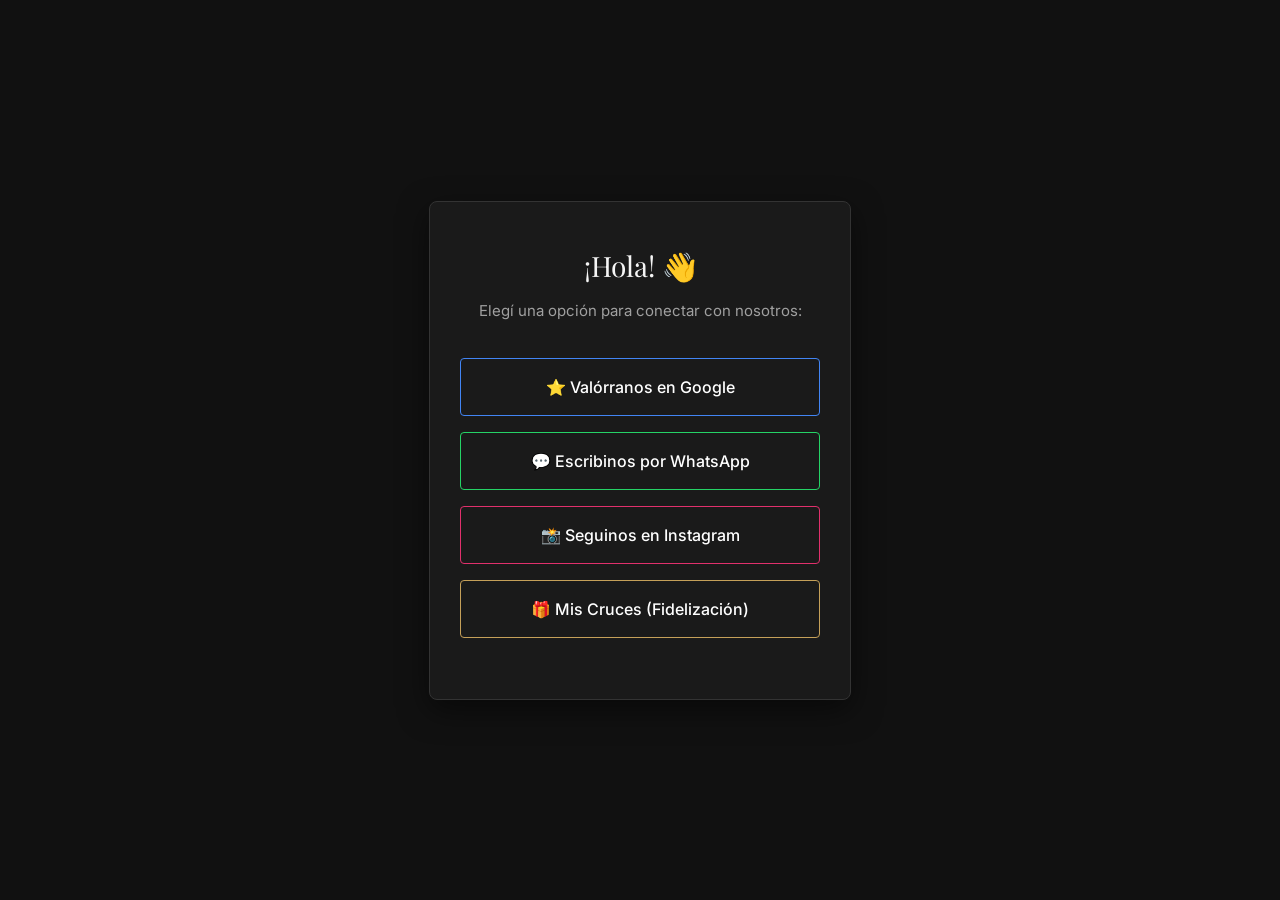
==== index.html @ ed88a27f "Update index.html" ====
<!DOCTYPE html>
<html lang="es">
<head>
    <meta charset="UTF-8">
    <meta name="viewport" content="width=device-width, initial-scale=1.0">
    <title>Contacto - La Bosch</title>
    <link rel="stylesheet" href="styles.css">
    <!-- Fuentes -->
    <link rel="preconnect" href="https://fonts.googleapis.com">
    <link rel="preconnect" href="https://fonts.gstatic.com" crossorigin>
    <link href="https://fonts.googleapis.com/css2?family=Inter:wght@400;500;600;700&family=Playfair+Display:ital,wght@0,400..900;1,400..900&display=swap" rel="stylesheet">
</head>
<body>

    <main class="card">
        <h2>¡Hola! 👋</h2>
        <p>Elegí una opción para conectar con nosotros:</p>

        <!-- Botón de Google -->
        <a href="https://search.google.com/local/writereview?placeid=ChIJKwK-dLy5vJURDs5I4phVjVs" target="_blank" rel="noopener noreferrer" class="btn btn-google">
            ⭐ Valórranos en Google
        </a>

        <!-- Botón de WhatsApp -->
        <a href="https://wa.me/5491136282553" target="_blank" rel="noopener noreferrer" class="btn btn-whatsapp">
            💬 Escribinos por WhatsApp
        </a>

        <!-- Botón de Instagram -->
        <a href="https://instagram.com/chao.bau99" target="_blank" rel="noopener noreferrer" class="btn btn-instagram">
            📸 Seguinos en Instagram
        </a>

        <!-- Botón de Fidelización (Te lleva a la otra página) -->
        <a href="fidelizacion.html" class="btn btn-fidelizacion">
            🎁 Mis Cruces (Fidelización)
        </a>
    </main>

</body>
</html>
---- styles.css ----
/* Configuración general: Fondo limpio y sofisticado */
body {
    font-family: 'Playfair Display', serif;
    background-color: #111111;
    color: #e0e0e0;
    margin: 0;
    padding: 20px;
    display: flex;
    justify-content: center;
    align-items: center;
    min-height: 100vh;
    box-sizing: border-box;
}

/* Tarjeta principal */
.card {
    background: #1a1a1a;
    border: 1px solid #333333;
    padding: 45px 30px;
    border-radius: 8px;
    box-shadow: 0 10px 30px rgba(0, 0, 0, 0.5);
    width: 100%;
    max-width: 360px;
    text-align: center;
}

/* Título */
h2 {
    color: #f5f5f5;
    margin-top: 0;
    margin-bottom: 15px;
    font-size: 28px;
    font-weight: 400;
    font-family: 'Playfair Display', serif;
}

/* Párrafo */
p {
    color: #a0a0a0;
    font-size: 15px;
    margin-bottom: 35px;
    line-height: 1.6;
    font-family: 'Inter', sans-serif;
}

/* Botones base */
.btn {
    display: flex;
    align-items: center;
    justify-content: center;
    gap: 12px;
    color: #ffffff;
    text-decoration: none;
    padding: 18px;
    margin: 16px 0;
    border-radius: 4px;
    font-weight: 500;
    font-size: 16px;
    transition: all 0.3s ease;
    border: 1px solid transparent;
    font-family: 'Inter', sans-serif;
    cursor: pointer;
    width: 100%;
    box-sizing: border-box;
    background-color: transparent; /* Evita que aparezca el fondo blanco */
}

.btn:hover {
    transform: translateY(-2px);
}

.btn:active {
    transform: scale(0.99);
}

/* Estilos específicos de botones */
.btn-google { 
    border-color: #4285F4;
}
.btn-google:hover {
    background-color: rgba(66, 133, 244, 0.1);
    color: #4285F4;
}

.btn-whatsapp { 
    border-color: #25D366;
}
.btn-whatsapp:hover {
    background-color: rgba(37, 211, 102, 0.1);
    color: #25D366;
}

.btn-instagram { 
    border-color: #E1306C;
}
.btn-instagram:hover {
    background-color: rgba(225, 48, 108, 0.1);
    color: #E1306C;
}

/* Botón de Fidelización (Elegante, borde dorado) */
.btn-fidelizacion {
    border-color: #c5a059;
    color: #ffffff;
}
.btn-fidelizacion:hover {
    background-color: rgba(197, 160, 89, 0.15);
    border-color: #c5a059;
    color: #c5a059;
}

/* Estilos para el Modal / Ventana Emergente */
.modal {
    position: fixed;
    top: 0;
    left: 0;
    width: 100%;
    height: 100%;
    background-color: rgba(0, 0, 0, 0.8);
    display: flex;
    justify-content: center;
    align-items: center;
    z-index: 1000;
    padding: 20px;
    box-sizing: border-box;
}

.modal-content {
    background: #1a1a1a;
    border: 1px solid #333333;
    padding: 30px;
    border-radius: 8px;
    width: 100%;
    max-width: 340px;
    text-align: center;
    position: relative;
    box-shadow: 0 15px 35px rgba(0,0,0,0.6);
}

.close-btn {
    position: absolute;
    top: 15px;
    right: 20px;
    font-size: 24px;
    color: #a0a0a0;
    cursor: pointer;
    transition: color 0.3s;
}

.close-btn:hover {
    color: #ffffff;
}

/* Inputs y botones internos del modal */
.modal-content input[type="tel"] {
    width: 100%;
    padding: 14px;
    margin-bottom: 20px;
    background: #111111;
    border: 1px solid #333333;
    border-radius: 4px;
    color: #ffffff;
    font-size: 16px;
    box-sizing: border-box;
    font-family: 'Inter', sans-serif;
}

.modal-content input[type="tel"]:focus {
    border-color: #c5a059;
    outline: none;
}

.btn-consultar, .btn-volver {
    background-color: #c5a059;
    color: #111111;
    border: none;
    padding: 14px;
    width: 100%;
    border-radius: 4px;
    font-weight: 600;
    font-size: 16px;
    cursor: pointer;
    font-family: 'Inter', sans-serif;
    transition: background-color 0.3s;
}

.btn-consultar:hover, .btn-volver:hover {
    background-color: #d6b26d;
}

/* Visualización del cartoncito de cruces */
#cartonCruces {
    font-size: 24px;
    letter-spacing: 4px;
    margin: 20px 0;
    background: #111111;
    padding: 15px;
    border-radius: 4px;
    border: 1px solid #333333;
}

.btn-volver {
    margin-top: 15px;
    background: transparent;
    border: 1px solid #333333;
    color: #a0a0a0;
}

.btn-volver:hover {
    background: #242424;
    color: #ffffff;
    border-color: #c5a059;
}
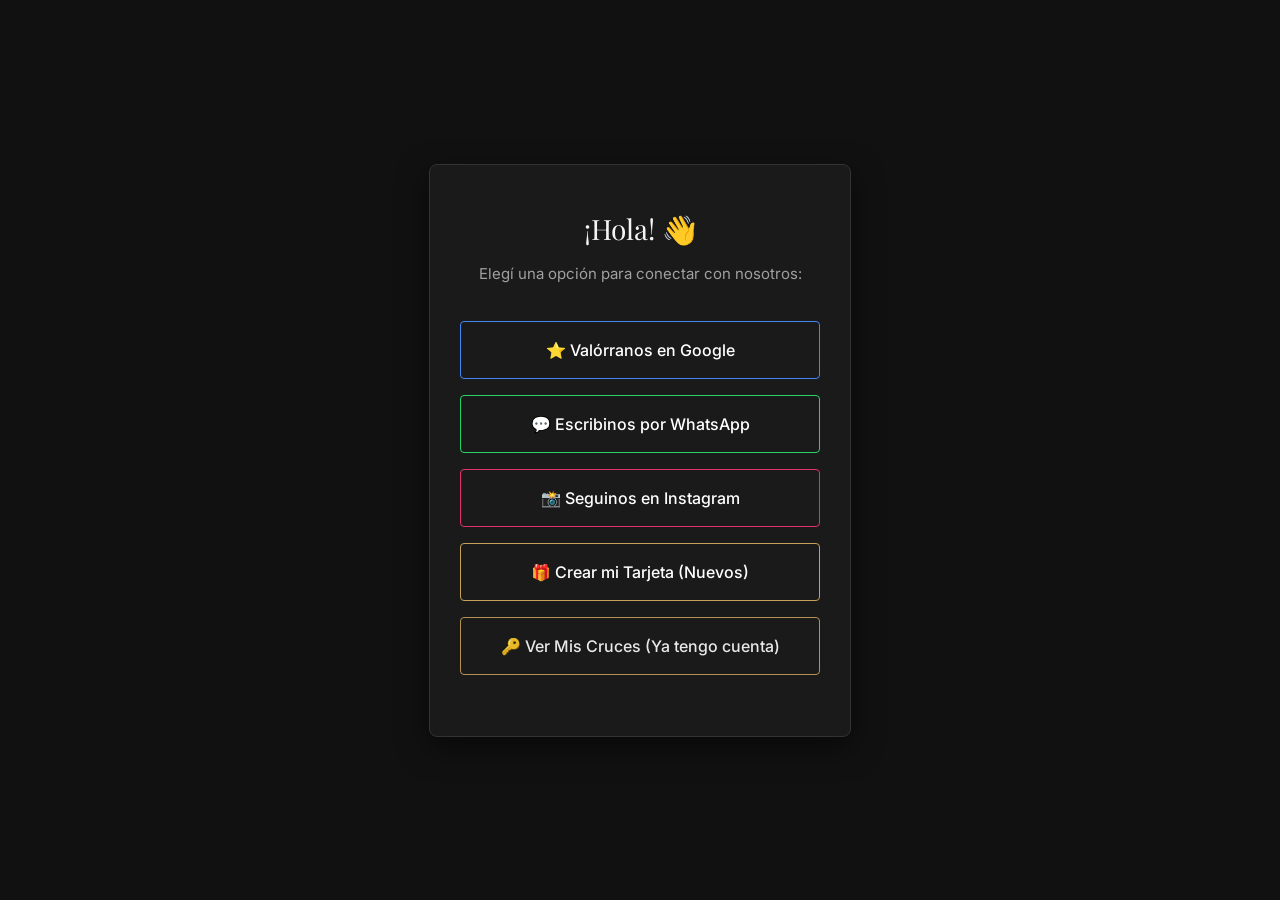
==== commit 2766ec6e: "Update index.html" ====
--- a/index.html
+++ b/index.html
@@ -31,9 +31,14 @@
             📸 Seguinos en Instagram
         </a>
 
-        <!-- Botón de Fidelización (Te lleva a la otra página) -->
-        <a href="fidelizacion.html" class="btn btn-fidelizacion">
-            🎁 Mis Cruces (Fidelización)
+        <!-- Botón para Clientes Nuevos -->
+        <a href="https://www.fielty.app/registro/chao" target="_blank" rel="noopener noreferrer" class="btn btn-fidelizacion">
+            🎁 Crear mi Tarjeta (Nuevos)
+        </a>
+
+        <!-- Botón para Clientes con Cuenta -->
+        <a href="https://www.fielty.app/mi-tarjeta" target="_blank" rel="noopener noreferrer" class="btn btn-fidelizacion" style="opacity: 0.9;">
+            🔑 Ver Mis Cruces (Ya tengo cuenta)
         </a>
     </main>
 
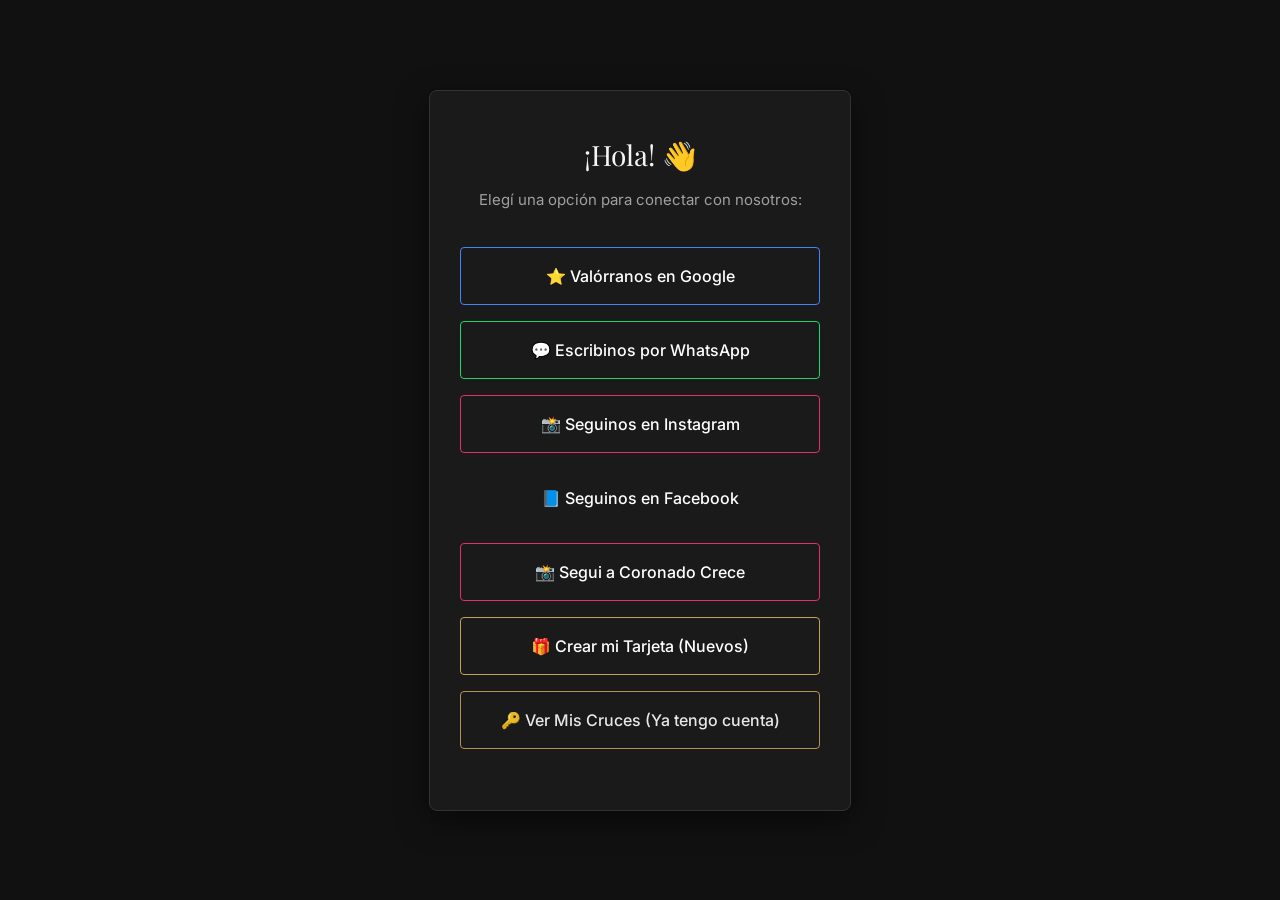
==== commit 3e0f8e8b: "Update index.html" ====
--- a/index.html
+++ b/index.html
@@ -3,7 +3,7 @@
 <head>
     <meta charset="UTF-8">
     <meta name="viewport" content="width=device-width, initial-scale=1.0">
-    <title>Contacto - La Bosch</title>
+    <title>Contacto - Academias Paola</title>
     <link rel="stylesheet" href="styles.css">
     <!-- Fuentes -->
     <link rel="preconnect" href="https://fonts.googleapis.com">
@@ -17,22 +17,32 @@
         <p>Elegí una opción para conectar con nosotros:</p>
 
         <!-- Botón de Google -->
-        <a href="https://search.google.com/local/writereview?placeid=ChIJKwK-dLy5vJURDs5I4phVjVs" target="_blank" rel="noopener noreferrer" class="btn btn-google">
+        <a href="https://search.google.com/local/writereview?placeid=ChIJoUnM-a-5vJURWckys0esaZY" target="_blank" rel="noopener noreferrer" class="btn btn-google">
             ⭐ Valórranos en Google
         </a>
 
         <!-- Botón de WhatsApp -->
-        <a href="https://wa.me/5491136282553" target="_blank" rel="noopener noreferrer" class="btn btn-whatsapp">
+        <a href="https://wa.me/5491124902365" target="_blank" rel="noopener noreferrer" class="btn btn-whatsapp">
             💬 Escribinos por WhatsApp
         </a>
 
-        <!-- Botón de Instagram -->
-        <a href="https://instagram.com/chao.bau99" target="_blank" rel="noopener noreferrer" class="btn btn-instagram">
+        <!-- Botón de Instagram (Principal) -->
+        <a href="https://instagram.com/paolaacademias" target="_blank" rel="noopener noreferrer" class="btn btn-instagram">
             📸 Seguinos en Instagram
         </a>
 
+        <!-- Botón de Facebook -->
+        <a href="https://facebook.com/PaolaAcademia" target="_blank" rel="noopener noreferrer" class="btn btn-facebook">
+            📘 Seguinos en Facebook
+        </a>
+
+        <!-- Botón de Instagram (Sucursal Ciudad) -->
+        <a href="https://instagram.com/coronadocrece" target="_blank" rel="noopener noreferrer" class="btn btn-instagram">
+            📸 Segui a Coronado Crece
+        </a>
+
         <!-- Botón para Clientes Nuevos -->
-        <a href="https://www.fielty.app/registro/chao" target="_blank" rel="noopener noreferrer" class="btn btn-fidelizacion">
+        <a href="https://www.fielty.app/registro/academias-paola" target="_blank" rel="noopener noreferrer" class="btn btn-fidelizacion">
             🎁 Crear mi Tarjeta (Nuevos)
         </a>
 
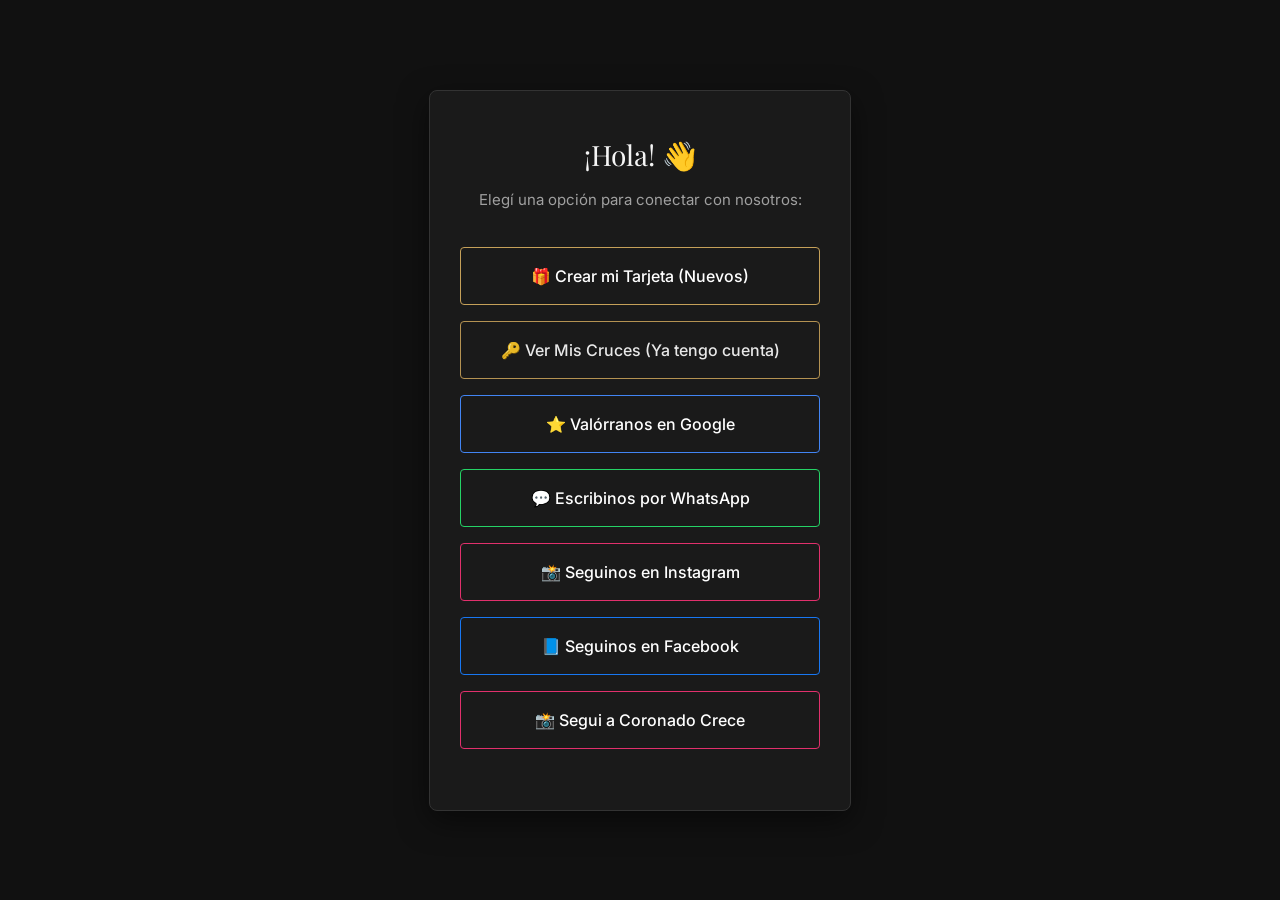
==== commit a5a63c85: "Update index.html" ====
--- a/index.html
+++ b/index.html
@@ -15,6 +15,17 @@
     <main class="card">
         <h2>¡Hola! 👋</h2>
         <p>Elegí una opción para conectar con nosotros:</p>
+
+        
+        <!-- Botón para Clientes Nuevos -->
+        <a href="https://www.fielty.app/registro/academias-paola" target="_blank" rel="noopener noreferrer" class="btn btn-fidelizacion">
+            🎁 Crear mi Tarjeta (Nuevos)
+        </a>
+
+        <!-- Botón para Clientes con Cuenta -->
+        <a href="https://www.fielty.app/mi-tarjeta" target="_blank" rel="noopener noreferrer" class="btn btn-fidelizacion" style="opacity: 0.9;">
+            🔑 Ver Mis Cruces (Ya tengo cuenta)
+        </a>
 
         <!-- Botón de Google -->
         <a href="https://search.google.com/local/writereview?placeid=ChIJoUnM-a-5vJURWckys0esaZY" target="_blank" rel="noopener noreferrer" class="btn btn-google">
@@ -40,16 +51,6 @@
         <a href="https://instagram.com/coronadocrece" target="_blank" rel="noopener noreferrer" class="btn btn-instagram">
             📸 Segui a Coronado Crece
         </a>
-
-        <!-- Botón para Clientes Nuevos -->
-        <a href="https://www.fielty.app/registro/academias-paola" target="_blank" rel="noopener noreferrer" class="btn btn-fidelizacion">
-            🎁 Crear mi Tarjeta (Nuevos)
-        </a>
-
-        <!-- Botón para Clientes con Cuenta -->
-        <a href="https://www.fielty.app/mi-tarjeta" target="_blank" rel="noopener noreferrer" class="btn btn-fidelizacion" style="opacity: 0.9;">
-            🔑 Ver Mis Cruces (Ya tengo cuenta)
-        </a>
     </main>
 
 </body>
--- a/styles.css
+++ b/styles.css
@@ -98,6 +98,15 @@
     color: #E1306C;
 }
 
+/* Estilo para Facebook */
+.btn-facebook { 
+    border-color: #1877F2;
+}
+.btn-facebook:hover {
+    background-color: rgba(24, 119, 242, 0.1);
+    color: #1877F2;
+}
+
 /* Botón de Fidelización (Elegante, borde dorado) */
 .btn-fidelizacion {
     border-color: #c5a059;
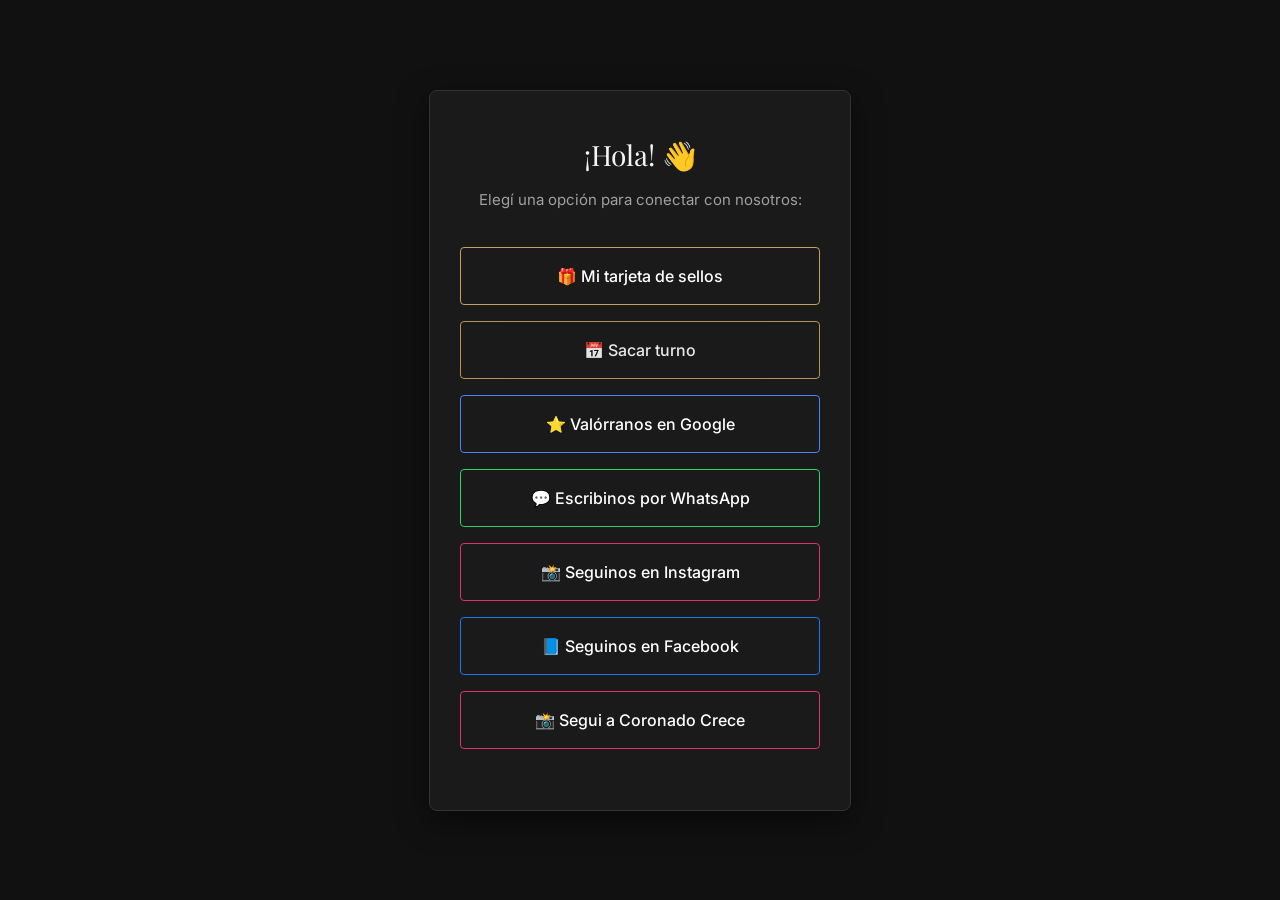
==== commit 56bf4532: "Academias Paola: tarjeta de sellos y turnos del sistema Vecino (reemplaza Fielty) y links cortos Co-" ====
--- a/index.html
+++ b/index.html
@@ -17,14 +17,14 @@
         <p>Elegí una opción para conectar con nosotros:</p>
 
         
-        <!-- Botón para Clientes Nuevos -->
-        <a href="https://www.fielty.app/registro/academias-paola" target="_blank" rel="noopener noreferrer" class="btn btn-fidelizacion">
-            🎁 Crear mi Tarjeta (Nuevos)
+        <!-- Tarjeta de sellos (sistema Vecino). Sirve para nuevos y para los que ya la tienen -->
+        <a href="https://fidelizacion-cyan.vercel.app/?b=academias-paola" target="_blank" rel="noopener noreferrer" class="btn btn-fidelizacion">
+            🎁 Mi tarjeta de sellos
         </a>
 
-        <!-- Botón para Clientes con Cuenta -->
-        <a href="https://www.fielty.app/mi-tarjeta" target="_blank" rel="noopener noreferrer" class="btn btn-fidelizacion" style="opacity: 0.9;">
-            🔑 Ver Mis Cruces (Ya tengo cuenta)
+        <!-- Turnos -->
+        <a href="https://fidelizacion-cyan.vercel.app/?b=academias-paola&amp;turnos=1" target="_blank" rel="noopener noreferrer" class="btn btn-fidelizacion" style="opacity: 0.9;">
+            📅 Sacar turno
         </a>
 
         <!-- Botón de Google -->
